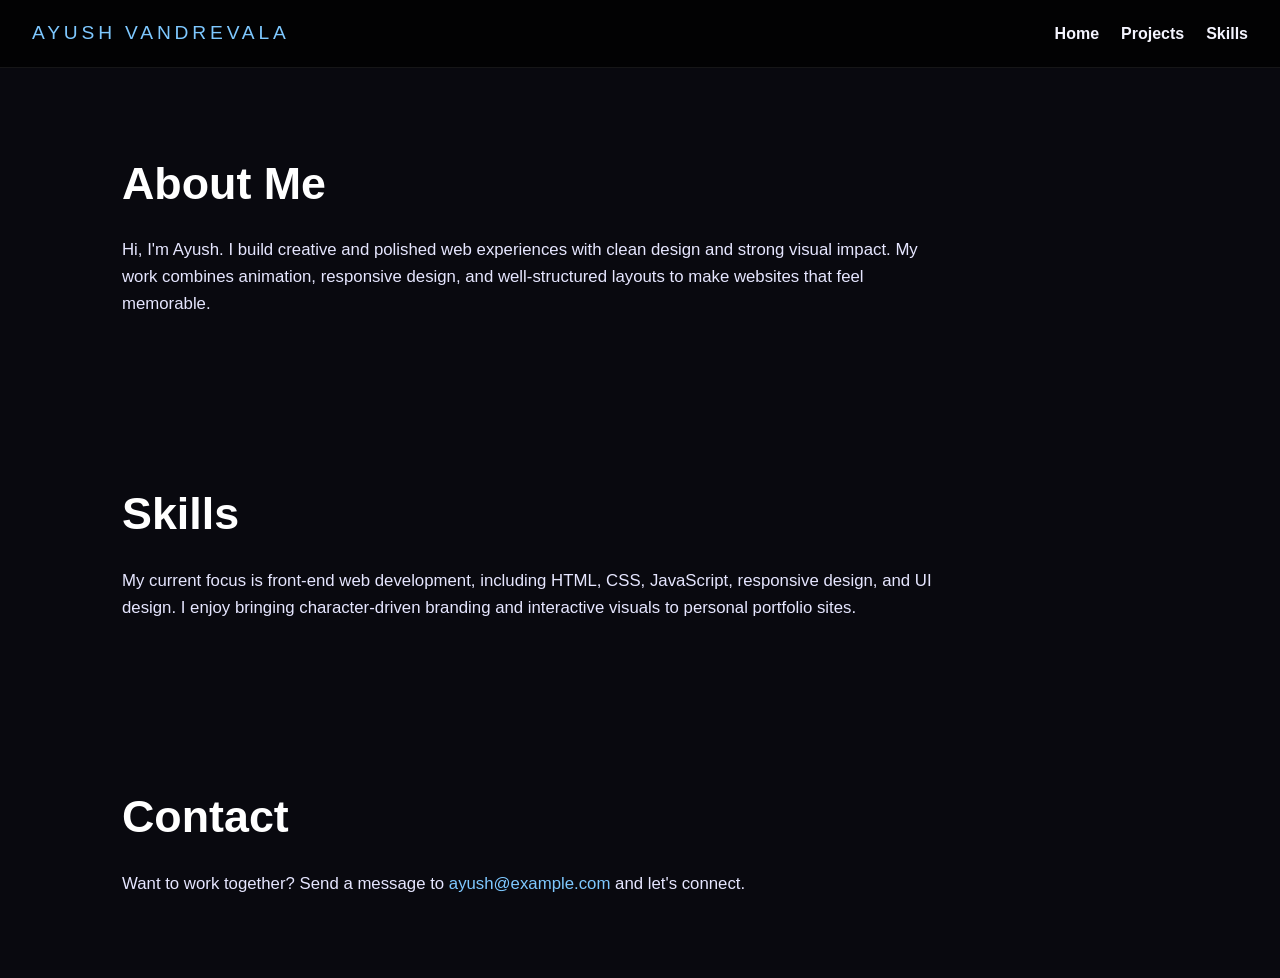
==== about.html @ 4a4df618 "hh" ====
<!DOCTYPE html>
<html lang="en">
<head>
  <meta charset="UTF-8">
  <meta name="viewport" content="width=device-width, initial-scale=1.0">
  <title>About Me - Ayush Vandrevala</title>
  <link rel="stylesheet" href="style.css">
</head>
<body>
  <header class="site-header">
    <a class="logo" href="index.html">Ayush Vandrevala</a>
    <nav class="site-nav">
      <a href="index.html">Home</a>
      <a href="projects.html">Projects</a>
      <a href="#skills">Skills</a>
    </nav>
  </header>

  <main>
    <section class="section intro">
      <h2>About Me</h2>
      <p>Hi, I'm Ayush. I build creative and polished web experiences with clean design and strong visual impact. My work combines animation, responsive design, and well-structured layouts to make websites that feel memorable.</p>
    </section>

    <section id="skills" class="section">
      <h2>Skills</h2>
      <p>My current focus is front-end web development, including HTML, CSS, JavaScript, responsive design, and UI design. I enjoy bringing character-driven branding and interactive visuals to personal portfolio sites.</p>
    </section>

    <section class="section contact-section">
      <h2>Contact</h2>
      <p>Want to work together? Send a message to <a href="mailto:ayush@example.com">ayush@example.com</a> and let's connect.</p>
    </section>
  </main>
</body>
</html>
---- style.css ----
* {
  margin: 0;
  padding: 0;
  box-sizing: border-box;
}

body {
  font-family: Arial, Helvetica, sans-serif;
  color: white;
  background: #09090f;
  line-height: 1.6;
}

a {
  color: #7ec8ff;
  text-decoration: none;
}

a:hover {
  text-decoration: underline;
}

.site-header {
  position: sticky;
  top: 0;
  z-index: 10;
  display: flex;
  justify-content: space-between;
  align-items: center;
  padding: 18px 32px;
  background: rgba(0, 0, 0, 0.75);
  border-bottom: 1px solid rgba(255, 255, 255, 0.08);
}

.logo {
  font-size: 1.2rem;
  letter-spacing: 0.2em;
  text-transform: uppercase;
}

.site-nav {
  display: flex;
  gap: 22px;
}

.site-nav a {
  color: #f5f5ff;
  font-weight: 600;
}

.hero {
  min-height: 100vh;
  width: 100%;
  position: relative;
  overflow: hidden;
  padding: 40px 20px;
  display: flex;
  justify-content: center;
  align-items: center;
  background-image: url("shinjuku-bg.jpg");
  background-size: cover;
  background-position: center;
  background-repeat: no-repeat;
}

.dark-overlay {
  position: absolute;
  inset: 0;
  background: rgba(0, 0, 0, 0.65);
  z-index: 1;
}

.character {
  position: absolute;
  bottom: 0;
  max-height: 90vh;
  z-index: 2;
  filter: drop-shadow(0 0 25px black);
}

.sukuna {
  left: 30px;
}

.gojo {
  right: 30px;
}

.name-box {
  position: relative;
  z-index: 3;
  text-align: center;
  padding: 36px 40px;
  background: rgba(0, 0, 0, 0.55);
  border: 2px solid rgba(255, 255, 255, 0.22);
  border-radius: 24px;
  box-shadow: 0 0 50px rgba(0, 0, 0, 0.45);
  max-width: 720px;
}

.name-box h1 {
  font-size: clamp(3rem, 6vw, 5rem);
  letter-spacing: 4px;
  text-transform: uppercase;
  text-shadow: 0 0 20px rgba(255, 255, 255, 0.85), 0 0 40px #4da6ff;
}

.name-box p {
  margin-top: 16px;
  font-size: 1.35rem;
}

.button {
  display: inline-block;
  margin-top: 24px;
  padding: 12px 24px;
  border-radius: 999px;
  background: #4da6ff;
  color: #ffffff;
  font-weight: 700;
  transition: transform 0.2s ease, background 0.2s ease;
}

.button-group {
  display: flex;
  flex-wrap: wrap;
  justify-content: center;
  gap: 16px;
  margin-top: 24px;
}

.button-secondary {
  background: rgba(255, 255, 255, 0.12);
  color: #ffffff;
  border: 1px solid rgba(255, 255, 255, 0.2);
}

.button-secondary:hover {
  background: rgba(255, 255, 255, 0.18);
}

.button:hover {
  transform: translateY(-2px);
  background: #76bfff;
}

.section {
  padding: 80px 32px;
  max-width: 1100px;
  margin: 0 auto;
}

.section h2 {
  font-size: 2.8rem;
  margin-bottom: 18px;
}

.section p {
  max-width: 820px;
  font-size: 1.05rem;
  color: #e6e6ff;
}

.project-grid {
  display: grid;
  grid-template-columns: repeat(auto-fit, minmax(240px, 1fr));
  gap: 24px;
  margin-top: 24px;
}

.project-card {
  background: rgba(255, 255, 255, 0.06);
  border: 1px solid rgba(255, 255, 255, 0.12);
  border-radius: 20px;
  padding: 24px;
  min-height: 220px;
  display: flex;
  flex-direction: column;
  justify-content: space-between;
}

.project-card h3 {
  margin-bottom: 12px;
  font-size: 1.4rem;
}

.project-card p {
  margin-bottom: 18px;
  color: #dcdcff;
}

.project-card a {
  align-self: flex-start;
  font-weight: 700;
}

.contact-section a {
  color: #7ec8ff;
}

@media (max-width: 860px) {
  .site-header {
    flex-direction: column;
    gap: 16px;
  }

  .hero {
    padding-top: 100px;
  }

  .character {
    max-height: 60vh;
    opacity: 0.65;
  }

  .sukuna {
    left: -60px;
  }

  .gojo {
    right: -60px;
  }
}

@media (max-width: 520px) {
  .site-nav {
    flex-direction: column;
    align-items: center;
    gap: 12px;
  }

  .section {
    padding: 56px 20px;
  }
}
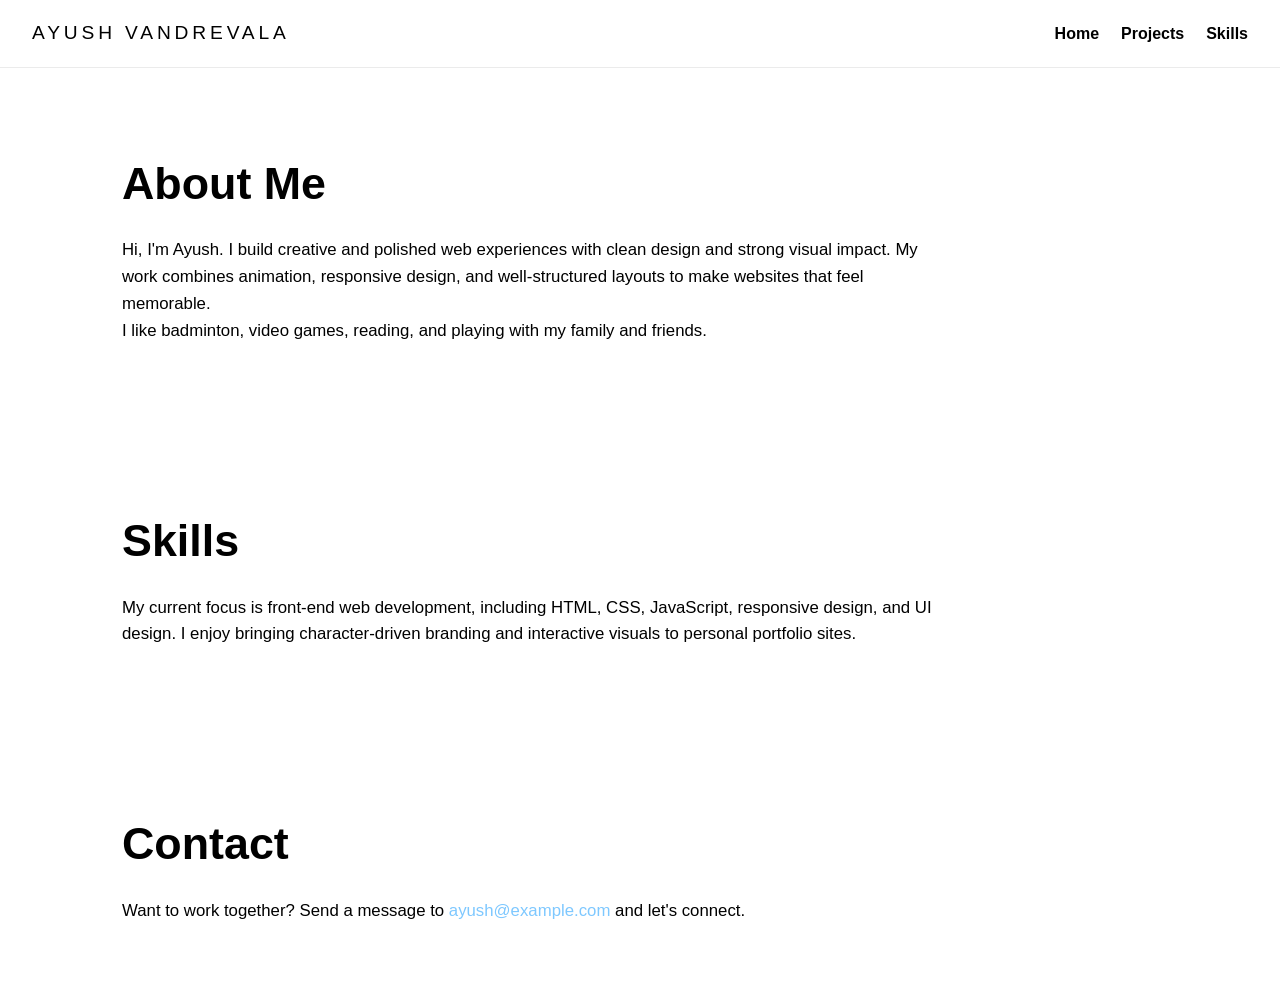
==== commit cd0c7faa: "Update About and Projects pages with new content and styling adjustments" ====
--- a/about.html
+++ b/about.html
@@ -20,6 +20,7 @@
     <section class="section intro">
       <h2>About Me</h2>
       <p>Hi, I'm Ayush. I build creative and polished web experiences with clean design and strong visual impact. My work combines animation, responsive design, and well-structured layouts to make websites that feel memorable.</p>
+      <p>I like badminton, video games, reading, and playing with my family and friends.</p>
     </section>
 
     <section id="skills" class="section">
--- a/style.css
+++ b/style.css
@@ -6,13 +6,13 @@
 
 body {
   font-family: Arial, Helvetica, sans-serif;
-  color: white;
-  background: #09090f;
+  color: #000000;
+  background: #ffffff;
   line-height: 1.6;
 }
 
 a {
-  color: #7ec8ff;
+  color: #1a0dab;
   text-decoration: none;
 }
 
@@ -28,14 +28,15 @@
   justify-content: space-between;
   align-items: center;
   padding: 18px 32px;
-  background: rgba(0, 0, 0, 0.75);
-  border-bottom: 1px solid rgba(255, 255, 255, 0.08);
+  background: rgba(255, 255, 255, 0.95);
+  border-bottom: 1px solid rgba(0, 0, 0, 0.08);
 }
 
 .logo {
   font-size: 1.2rem;
   letter-spacing: 0.2em;
   text-transform: uppercase;
+  color: #000000;
 }
 
 .site-nav {
@@ -44,7 +45,7 @@
 }
 
 .site-nav a {
-  color: #f5f5ff;
+  color: #000000;
   font-weight: 600;
 }
 
@@ -66,7 +67,7 @@
 .dark-overlay {
   position: absolute;
   inset: 0;
-  background: rgba(0, 0, 0, 0.65);
+  background: rgba(255, 255, 255, 0.45);
   z-index: 1;
 }
 
@@ -91,10 +92,10 @@
   z-index: 3;
   text-align: center;
   padding: 36px 40px;
-  background: rgba(0, 0, 0, 0.55);
-  border: 2px solid rgba(255, 255, 255, 0.22);
+  background: rgba(255, 255, 255, 0.95);
+  border: 2px solid rgba(0, 0, 0, 0.12);
   border-radius: 24px;
-  box-shadow: 0 0 50px rgba(0, 0, 0, 0.45);
+  box-shadow: 0 0 20px rgba(0, 0, 0, 0.08);
   max-width: 720px;
 }
 
@@ -102,12 +103,14 @@
   font-size: clamp(3rem, 6vw, 5rem);
   letter-spacing: 4px;
   text-transform: uppercase;
-  text-shadow: 0 0 20px rgba(255, 255, 255, 0.85), 0 0 40px #4da6ff;
+  color: #000000;
+  text-shadow: none;
 }
 
 .name-box p {
   margin-top: 16px;
   font-size: 1.35rem;
+  color: #000000;
 }
 
 .button {
@@ -158,7 +161,7 @@
 .section p {
   max-width: 820px;
   font-size: 1.05rem;
-  color: #e6e6ff;
+  color: #000000;
 }
 
 .project-grid {
@@ -169,8 +172,8 @@
 }
 
 .project-card {
-  background: rgba(255, 255, 255, 0.06);
-  border: 1px solid rgba(255, 255, 255, 0.12);
+  background: rgba(255, 255, 255, 0.95);
+  border: 1px solid rgba(0, 0, 0, 0.12);
   border-radius: 20px;
   padding: 24px;
   min-height: 220px;
@@ -182,11 +185,12 @@
 .project-card h3 {
   margin-bottom: 12px;
   font-size: 1.4rem;
+  color: #000000;
 }
 
 .project-card p {
   margin-bottom: 18px;
-  color: #dcdcff;
+  color: #333333;
 }
 
 .project-card a {
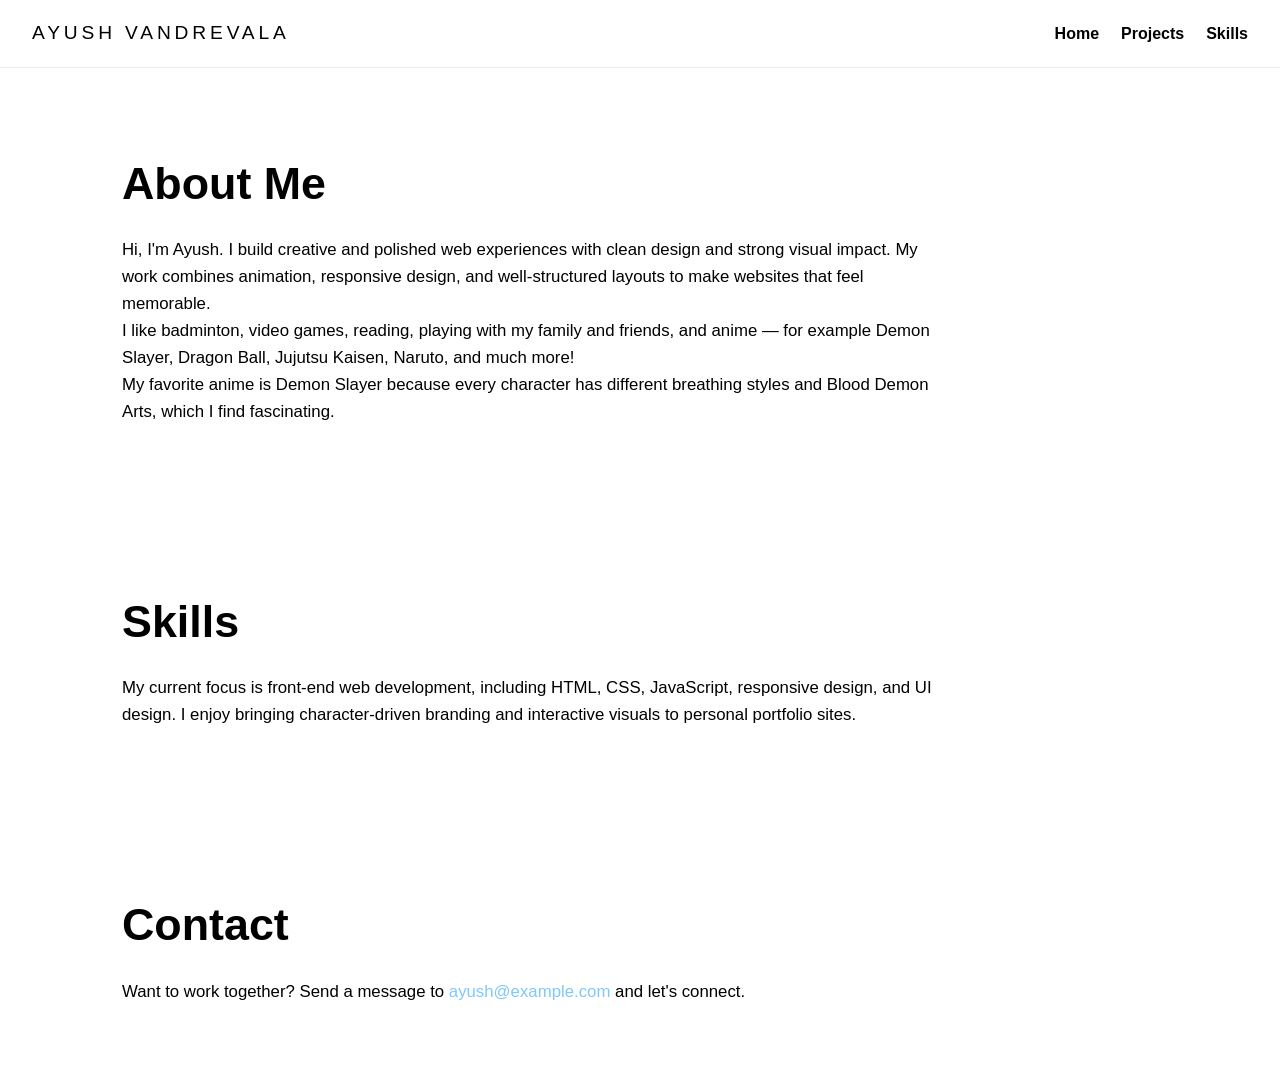
==== commit e14a4167: "anime" ====
--- a/about.html
+++ b/about.html
@@ -20,7 +20,8 @@
     <section class="section intro">
       <h2>About Me</h2>
       <p>Hi, I'm Ayush. I build creative and polished web experiences with clean design and strong visual impact. My work combines animation, responsive design, and well-structured layouts to make websites that feel memorable.</p>
-      <p>I like badminton, video games, reading, and playing with my family and friends.</p>
+      <p>I like badminton, video games, reading, playing with my family and friends, and anime — for example Demon Slayer, Dragon Ball, Jujutsu Kaisen, Naruto, and much more!</p>
+      <p>My favorite anime is Demon Slayer because every character has different breathing styles and Blood Demon Arts, which I find fascinating.</p>
     </section>
 
     <section id="skills" class="section">
